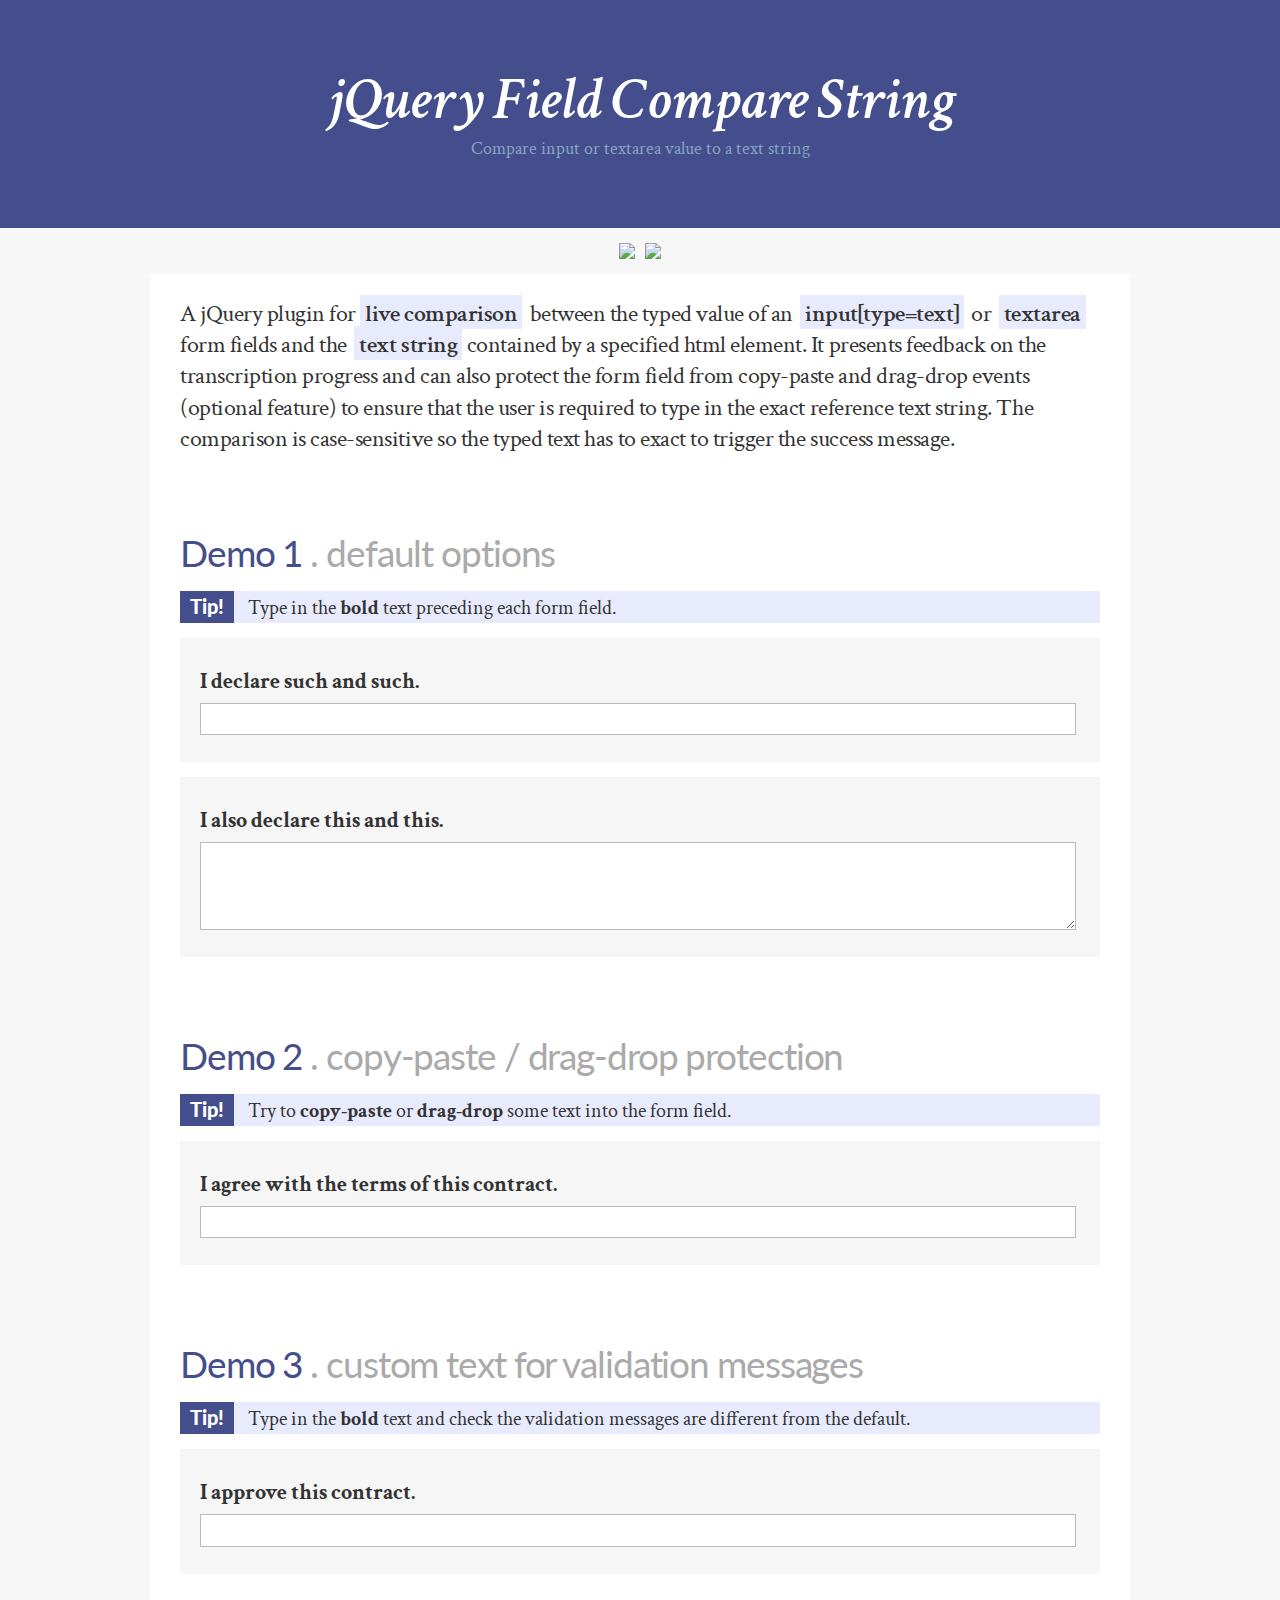
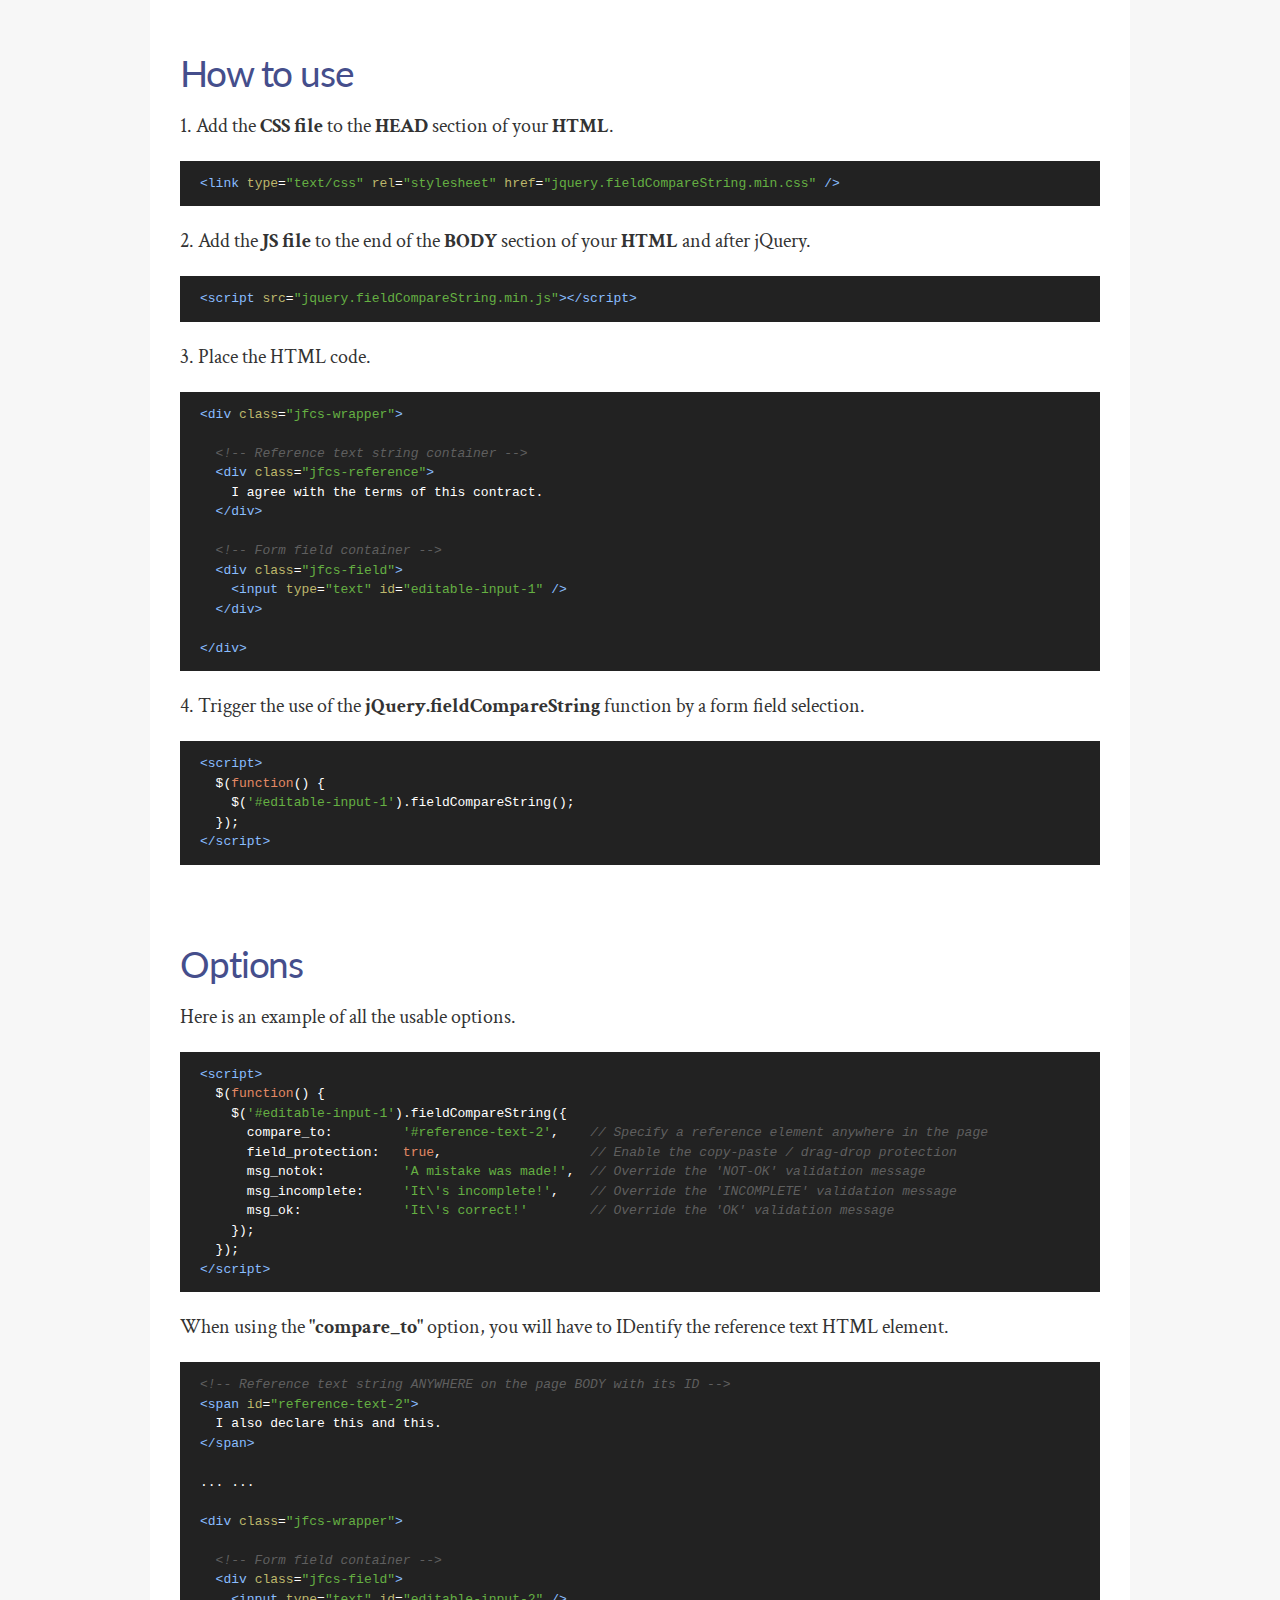
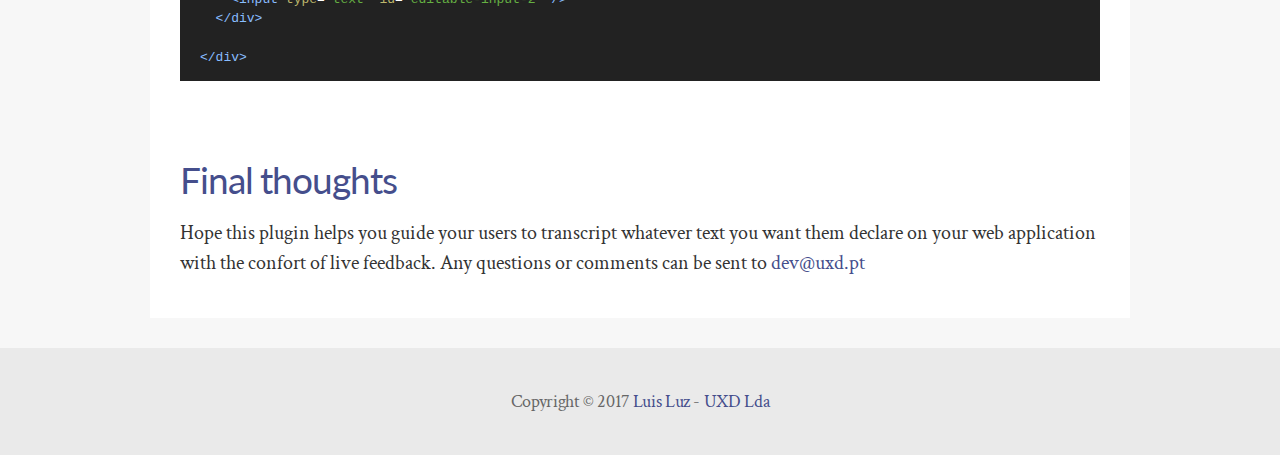
==== jQuery-fieldCompareString/index.html @ e66a1ba1 "jQuery-fieldCompareString files" ====
<!DOCTYPE html>
<html lang="en">
<head>
  <meta http-equiv="Content-Type" content="text/html; charset=utf-8" />
  <meta charset="utf-8" />
  <title>jQuery Field Compare String</title>

  <meta http-equiv="X-UA-Compatible" content="IE=edge,chrome=1" />
	<meta name="HandheldFriendly" content="true" />
	<meta name="MobileOptimized" content="320" />
	<meta name="viewport" content="width=device-width, user-scalable=no, initial-scale=1.0, minimum-scale=1.0, maximum-scale=1.0" />
	<meta name="apple-mobile-web-app-capable" content="yes" />
	<meta name="apple-mobile-web-app-status-bar-style" content="black-translucent" />
	<meta name="theme-color" content="#454e8c" />

  <meta property="og:locale" content="en_GB" />

  <meta property="og:title" content="jQuery Field Compare String" />
  <meta property="og:site_name" content="jQuery Field Compare String" />
  <meta property="og:url" content="https://lluz.github.io/jQuery.fieldCompareString" />
  <meta property="og:description" content="jQuery plugin to compare the value of an input[type=text] or textarea to the string of text contained by an html element." />

  <meta name="Author" content="UXD Lda" />
  <link rel="canonical" href="http://www.uxd.pt" />
  <meta name="description" content="jQuery plugin to compare the value of an input[type=text] or textarea to the string of text contained by an html element." />
  <meta name="keywords" content="jQuery, compare, form field, input, textarea, text string" />
  
  <!-- Plugin styles -->
  <link type="text/css" rel="stylesheet" href="css/jquery.fieldCompareString.min.css?v=1.0.0" />

  <!-- Demo styles -->
  <link type="text/css" rel="stylesheet" href="demo-files/demo-styles.css?v=1.0.0" />

</head>
<body>
  <div class="d-wrap">

    <header>
      <div class="d-i">
        <h1>jQuery Field Compare String</h1>
        <h2>Compare input or textarea value to a text string</h2>
      </div>
    </header>

    <main>
      <div class="d-i">

        <div class="d-main-repo">
          <a href="https://github.com/lluz/jquery-field-compare-string/blob/master/LICENSE">
            <img alt="Software License" src="https://img.shields.io/badge/license-MIT-brightgreen.svg?style=flat-square" />
          </a>
          <a href="https://github.com/lluz/jquery-field-compare-string/releases">
            <img alt="Latest Version" src="https://img.shields.io/github/release/lluz/jquery-field-compare-string.svg?style=flat-square" />
          </a>
        </div>

        <div class="d-main-wrap">

          <p class="d-p-lead">
            A jQuery plugin for <strong class="d-hl-1">live comparison</strong> between the
            typed value of an <strong class="d-hl-1">input[type=text]</strong> or <strong class="d-hl-1">textarea</strong>
            form fields and the <strong class="d-hl-1">text string</strong> contained by a specified html element.
            It presents feedback on the transcription progress and can also protect the form field from copy-paste and
            drag-drop events (optional feature) to ensure that the user is required to type in the exact reference text string.
            The comparison is case-sensitive so the typed text has to exact to trigger the success message.
          </p>

          <h3>Demo 1 <span>. default options</span></h3>

          <p class="d-tip-1">
            <strong>Tip!</strong>
            <span>
              Type in the <strong>bold</strong> text preceding each form field.
            </span>
          </p>

          <aside class="d-playbox">
            
            <!-- Plugin HTML begin -->
            <div class="jfcs-wrapper">

              <!-- Reference text string container -->
              <div class="jfcs-reference">
                <p>
                  I declare such and such.
                </p>
              </div>

              <!-- Form field container -->
              <div class="jfcs-field">
                <input type="text" id="editable-input-1" />
              </div>

            </div>
            <!-- Plugin HTML end -->

          </aside>

          <aside class="d-playbox">

            <!--
              Reference text string OUTSIDE the regular container
              (can be placed anywhere in the document because it will be called by its ID)
            -->
            <span id="reference-text-2">
              I also declare this and this.
            </span>

            <!-- Plugin HTML begin -->
            <div class="jfcs-wrapper">

              <!-- Form field container -->
              <div class="jfcs-field">
                <textarea id="editable-input-2" cols="30" rows="4"></textarea>
              </div>

            </div>
            <!-- Plugin HTML end -->

          </aside>

          <h3>Demo 2 <span>. copy-paste / drag-drop protection</span></h3>

          <p class="d-tip-1">
            <strong>Tip!</strong>
            <span>
              Try to <strong>copy-paste</strong> or <strong>drag-drop</strong> some text into the form field.
            </span>
          </p>

          <aside class="d-playbox">
            
            <!-- Plugin HTML begin -->
            <div class="jfcs-wrapper">

              <!-- Reference text string container -->
              <div class="jfcs-reference">
                <p>
                  I agree with the terms of this contract.
                </p>
              </div>

              <!-- Form field container -->
              <div class="jfcs-field">
                <input type="text" id="editable-input-3" />
              </div>

            </div>
            <!-- Plugin HTML end -->

          </aside>

          <h3>Demo 3 <span>. custom text for validation messages</span></h3>

          <p class="d-tip-1">
            <strong>Tip!</strong>
            <span>
              Type in the <strong>bold</strong> text and check the validation messages are different from the default.
            </span>
          </p>

          <aside class="d-playbox">
            
            <!-- Plugin HTML begin -->
            <div class="jfcs-wrapper">

              <!-- Reference text string container -->
              <div class="jfcs-reference">
                <p>
                  I approve this contract.
                </p>
              </div>

              <!-- Form field container -->
              <div class="jfcs-field">
                <input type="text" id="editable-input-4" />
              </div>

            </div>
            <!-- Plugin HTML end -->

          </aside>

          <h3>How to use</h3>

          <p>
            1. Add the <strong>CSS file</strong> to the <strong>HEAD</strong> section of your <strong>HTML</strong>.
          </p>

<pre class="prettyprint">
&lt;link type="text/css" rel="stylesheet" href="jquery.fieldCompareString.min.css" /&gt;
</pre>

          <p>
            2. Add the <strong>JS file</strong> to the end of the <strong>BODY</strong> section of your <strong>HTML</strong> and after jQuery.
          </p>

<pre class="prettyprint">
&lt;script src="jquery.fieldCompareString.min.js"&gt;&lt;/script&gt;
</pre>

          <p>
            3. Place the HTML code.
          </p>

<pre class="prettyprint">
&lt;div class="jfcs-wrapper"&gt;

  &lt;!-- Reference text string container --&gt;
  &lt;div class="jfcs-reference"&gt;
    I agree with the terms of this contract.
  &lt;/div&gt;

  &lt;!-- Form field container --&gt;
  &lt;div class="jfcs-field"&gt;
    &lt;input type="text" id="editable-input-1" /&gt;
  &lt;/div&gt;

&lt;/div&gt;
</pre>

          <p>
            4. Trigger the use of the <strong>jQuery.fieldCompareString</strong> function by a form field selection.
          </p>

<pre class="prettyprint">
&lt;script&gt;
  $(function() {
    $('#editable-input-1').fieldCompareString();
  });
&lt;/script&gt;
</pre>



          <h3>Options</h3>

          <p>
            Here is an example of all the usable options.
          </p>

<pre class="prettyprint">
&lt;script&gt;
  $(function() {
    $('#editable-input-1').fieldCompareString({
      compare_to:         '#reference-text-2',    // Specify a reference element anywhere in the page
      field_protection:   true,                   // Enable the copy-paste / drag-drop protection
      msg_notok:          'A mistake was made!',  // Override the 'NOT-OK' validation message
      msg_incomplete:     'It\'s incomplete!',    // Override the 'INCOMPLETE' validation message
      msg_ok:             'It\'s correct!'        // Override the 'OK' validation message
    });
  });
&lt;/script&gt;
</pre>

          <p>
            When using the <strong>"compare_to"</strong> option, you will have to IDentify the reference text HTML element.
          </p>

<pre class="prettyprint">
&lt;!-- Reference text string ANYWHERE on the page BODY with its ID --&gt;
&lt;span id="reference-text-2"&gt;
  I also declare this and this.
&lt;/span&gt;

... ...

&lt;div class="jfcs-wrapper"&gt;

  &lt;!-- Form field container --&gt;
  &lt;div class="jfcs-field"&gt;
    &lt;input type="text" id="editable-input-2" /&gt;
  &lt;/div&gt;

&lt;/div&gt;
</pre>



          <h3>Final thoughts</h3>

          <p>
            Hope this plugin helps you guide your users to transcript whatever text you want them declare on your web application with the confort of live feedback. Any questions or comments can be sent to <a href="mailto:dev@uxd.pt" class="d-js-eaddress">dev--at--uxd--dot--pt</a>
          </p>


        </div>

      </div>
    </main>

    <footer>
      <div class="d-i">
        Copyright &copy; 2017 <a href="https://www.linkedin.com/in/luisluz/" target="_blank">Luis Luz</a> - <a href="http://www.uxd.pt" target="_blank">UXD Lda</a>
      </div>
    </footer>

  </div>

    

      
  
  <!-- jQuery v1.10.2 or above -->
  <script src="demo-files/jquery.min.js?v=1.10.2"></script>

  <!-- Syntax Highlighter -->
  <script src="demo-files/run_prettify.js?v=1.0.0"></script>

  <!-- fieldCompareString plugin -->
  <script src="js/jquery.fieldCompareString.min.js?v=1.0.0"></script>

  <script type="text/javascript" charset="utf-8">
  $(function() {

    /*! Default options:
     *  
     *  compare_to: '' ---> The reference element ('.jfcs-reference') before the selected field element ('.jfcs-field')
     *  field_protection: false,
     *  msg_notok: 'Your transcript has an error, please correct.',
     *  msg_incomplete: 'Your transcript is incomplete, please correct.',
     *  msg_ok: 'Your transcript is correct.'
     * 
     */

    $('#editable-input-1').fieldCompareString();

    $('#editable-input-2').fieldCompareString({
      compare_to: '#reference-text-2'
    });

    $('#editable-input-3').fieldCompareString({
      field_protection: true
    });

    $('#editable-input-4').fieldCompareString({
      msg_notok: 'A mistake was made!',
      msg_incomplete: 'It\'s incomplete!',
      msg_ok: 'It\'s correct!'
    });

  });
  </script>


  <script type="text/javascript" charset="utf-8">
  $(function() {

    // email protection
    var mAddress = $('.d-js-eaddress').html().replace('--at--','@').replace('--dot--','.');
		jQuery('.d-js-eaddress').html(mAddress);

  });
  </script>

</body>
</html>
---- jQuery-fieldCompareString/demo-files/demo-styles.css ----
/*
  Demonstration styles
*/

@import url('https://fonts.googleapis.com/css?family=Crimson+Text:400,400i,600,600i,700,700i|Lato:400,700,900');
@import url('normalize.min.css');
@import url('prettyprint.css');

*{
  box-sizing: border-box;
}

html{
  background: #f7f7f7;
  font-size: 10px;
}
body{
  display: flex;
  min-width: 320px;
  color: #333;
  font-family: 'Crimson Text', serif;
  font-size: 20px;
  line-height: 1.5;
}

a{
  text-decoration: none;
  color: #454e8c;
}
a:hover,
a:focus{
  text-decoration: underline;
  color: #000;
}

input,
input:focus,
textarea,
textarea:focus{
  outline: none;
}

.d-wrap{
  display: flex;
  width:100%;
  min-height: 100vh;
  flex-direction: column;
}
.d-wrap > header{
  background: #454e8c;
  color: #fff;
  text-align: center;
  line-height: 1;
}
.d-wrap > header > .d-i{
  max-width: 980px;
  margin: 0 auto;
  padding: 70px 20px;
}
.d-wrap > header h1{
  margin: 0;
  font-size: 60px;
  font-style: italic;
  font-weight: 600;
}
.d-wrap > header h2{
  margin: 10px 0 0 0;
  font-size: 18px;
  font-weight: 400;
  color: #88a4c7;
}
.d-wrap > main{
  flex-grow:1;
  margin: 0 0 30px 0;
}
.d-wrap > main > .d-i{
  max-width: 980px;
  margin: 0 auto;
  background: #fff;
}
.d-wrap > footer{
  padding: 40px 5px;
  background: #eaeaea;
  font-size: 18px;
  letter-spacing: -0.02em;
  color: #666;
}
.d-wrap > footer > .d-i{
  max-width: 980px;
  margin: 0 auto;
  text-align: center;
}

.d-main-repo{
  padding: 15px 0;
  background: #f7f7f7;
  text-align: center;
  font-size: 0;
}
.d-main-repo a{
  margin: 0 5px;
}

.d-main-wrap{
  padding: 0 30px 20px 30px;
}
.d-main-wrap h3{
  margin: 80px 0 15px 0;
  color: #454e8c;
  font-family: 'Lato', sans-serif;
  font-size: 37px;
  font-weight: 400;
  letter-spacing: -0.03em;
  line-height: 1;
}
.d-main-wrap h3 span{
  color: #aaa;
}
.d-main-wrap pre,
.d-main-wrap pre.prettyprint{
  width: 100%;
  margin: 15px 0;
  padding: 13px 20px;
  overflow: hidden;
  overflow-x: auto;
  background: #222;
  border: 0;
  border-radius: 0;
  color: #eee;
  font-size: 13px;
}

.d-p-lead{
  margin-bottom: 40px;
  font-size: 24px;
  line-height: 1.3;
  letter-spacing: -0.02em;
}
.d-hl-1{
  margin: 0 3px;
  padding: 3px 5px 0 5px;
  background: #e8ebfd;
  font-weight: 600;
}
* > .d-hl-1:first-child{
  margin-left: 0;
}
* > .d-hl-1:last-child{
  margin-right: 0;
}

.d-tip-1{
  margin-bottom: 15px;
  padding: 0 10px 0 0;
  background: #e8ebfd;
  line-height: 1;
}
.d-tip-1 > strong:first-child{
  display: inline-block;
  margin: 0 10px 0 0;
  padding: 5px 10px 7px 10px;
  background: #454e8c;
  color: #fff;
  font-family: 'Lato', sans-serif;
  font-weight: 900;
}

.d-playbox{
  margin: 0 0 15px 0;
  padding: 27px 20px;
  background: #f6f6f6;
}
.d-playbox p,
.d-playbox > span[id]{
  display: block;
  margin: 0 0 5px 0;
  font-size: 22px;
  font-weight: bold;
}
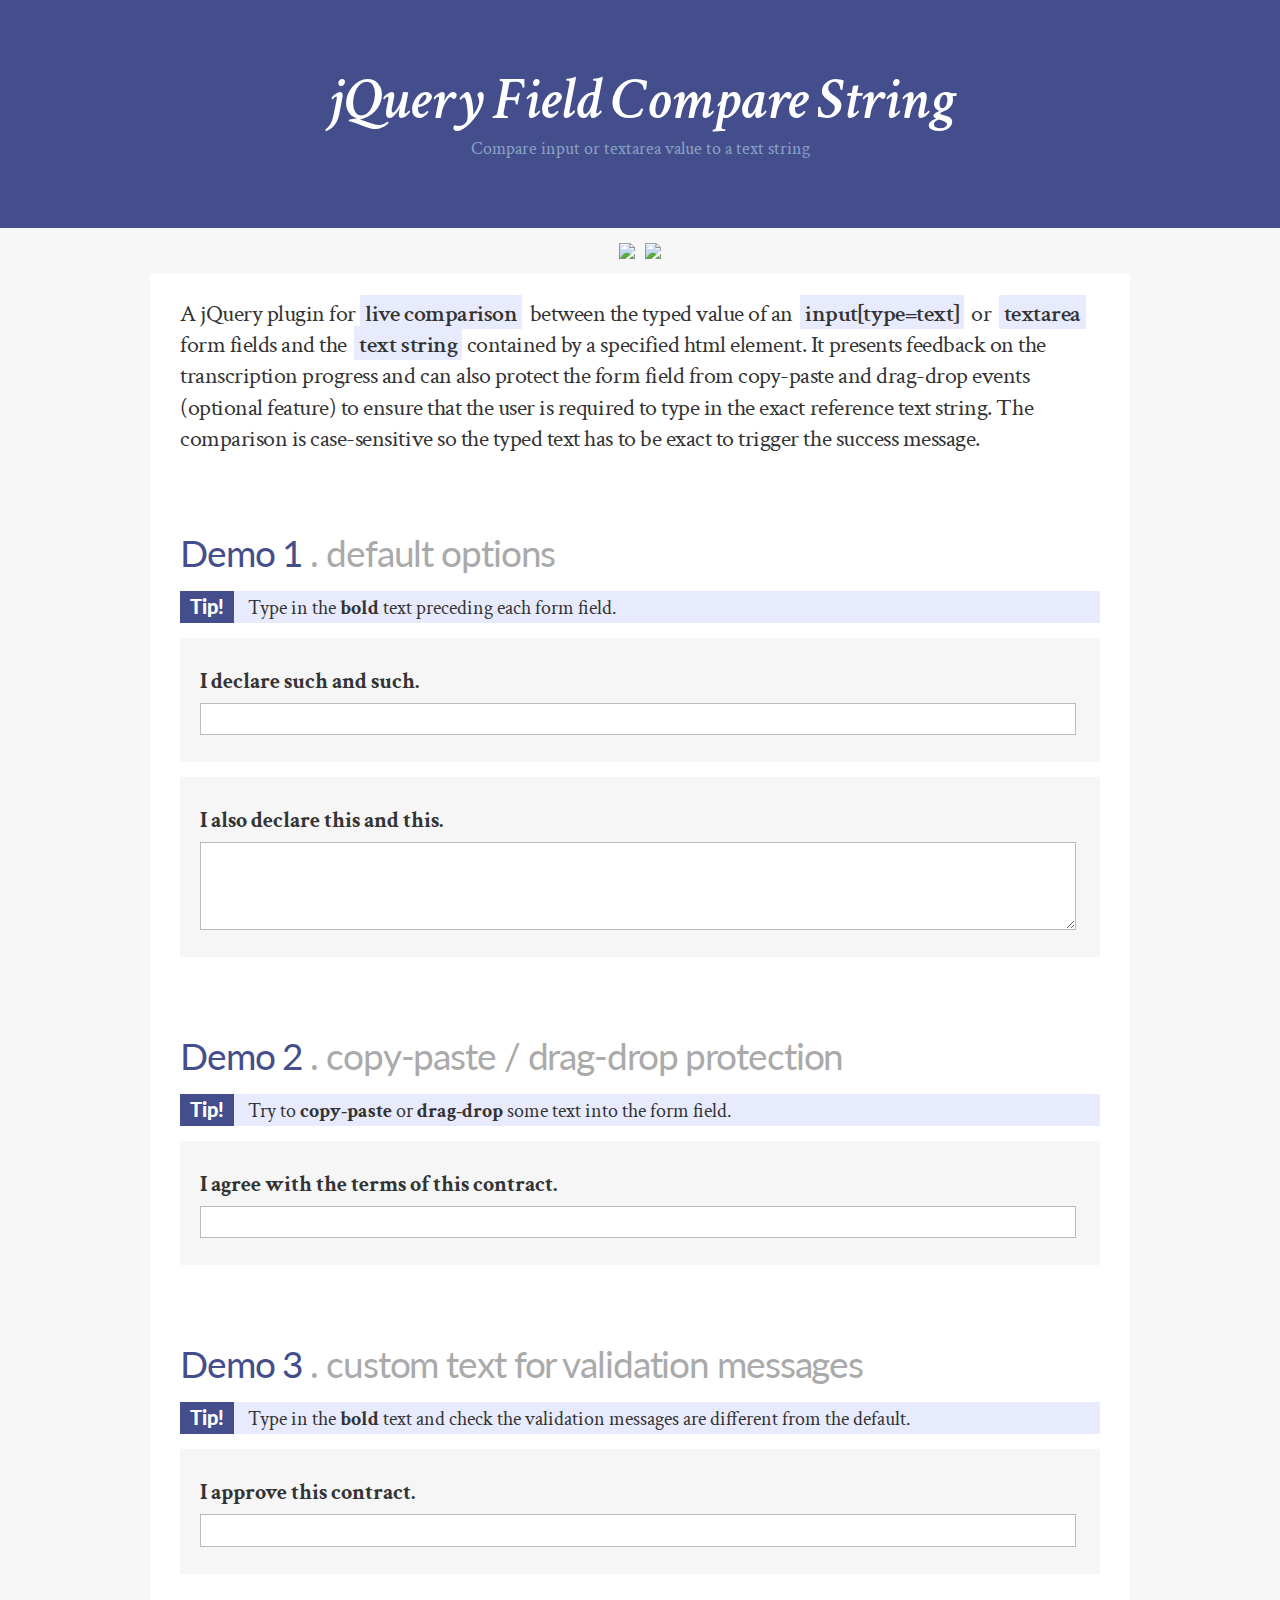
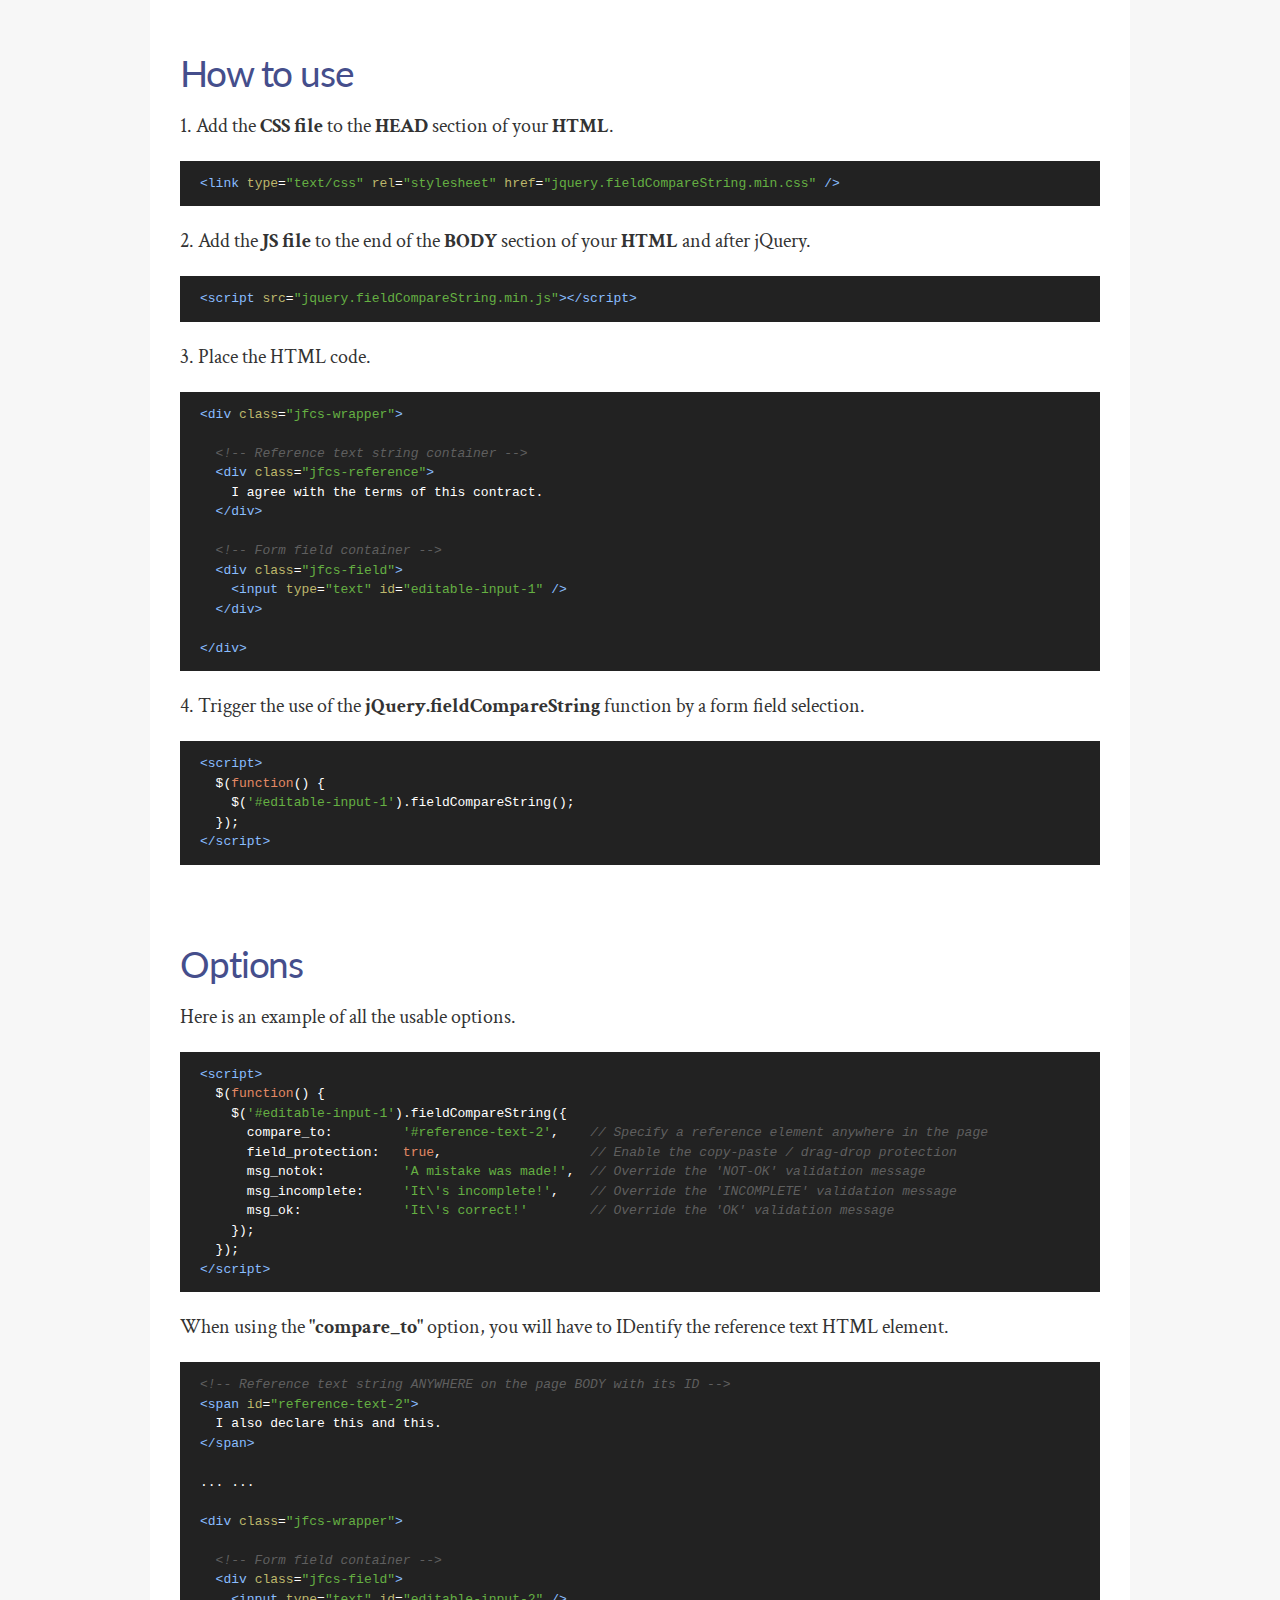
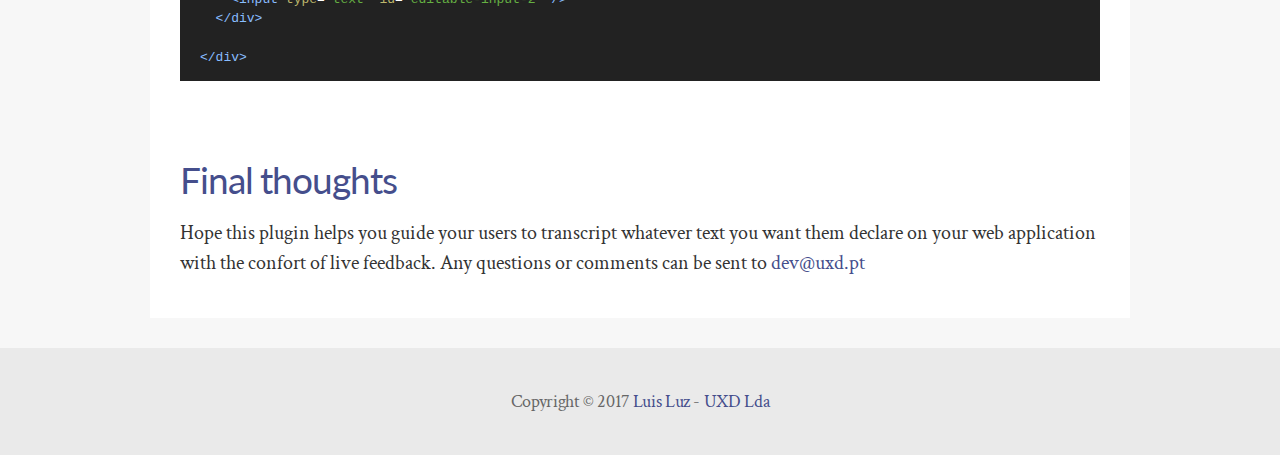
==== commit 8a18da86: "update" ====
--- a/jQuery-fieldCompareString/index.html
+++ b/jQuery-fieldCompareString/index.html
@@ -62,7 +62,7 @@
             form fields and the <strong class="d-hl-1">text string</strong> contained by a specified html element.
             It presents feedback on the transcription progress and can also protect the form field from copy-paste and
             drag-drop events (optional feature) to ensure that the user is required to type in the exact reference text string.
-            The comparison is case-sensitive so the typed text has to exact to trigger the success message.
+            The comparison is case-sensitive so the typed text has to be exact to trigger the success message.
           </p>
 
           <h3>Demo 1 <span>. default options</span></h3>
